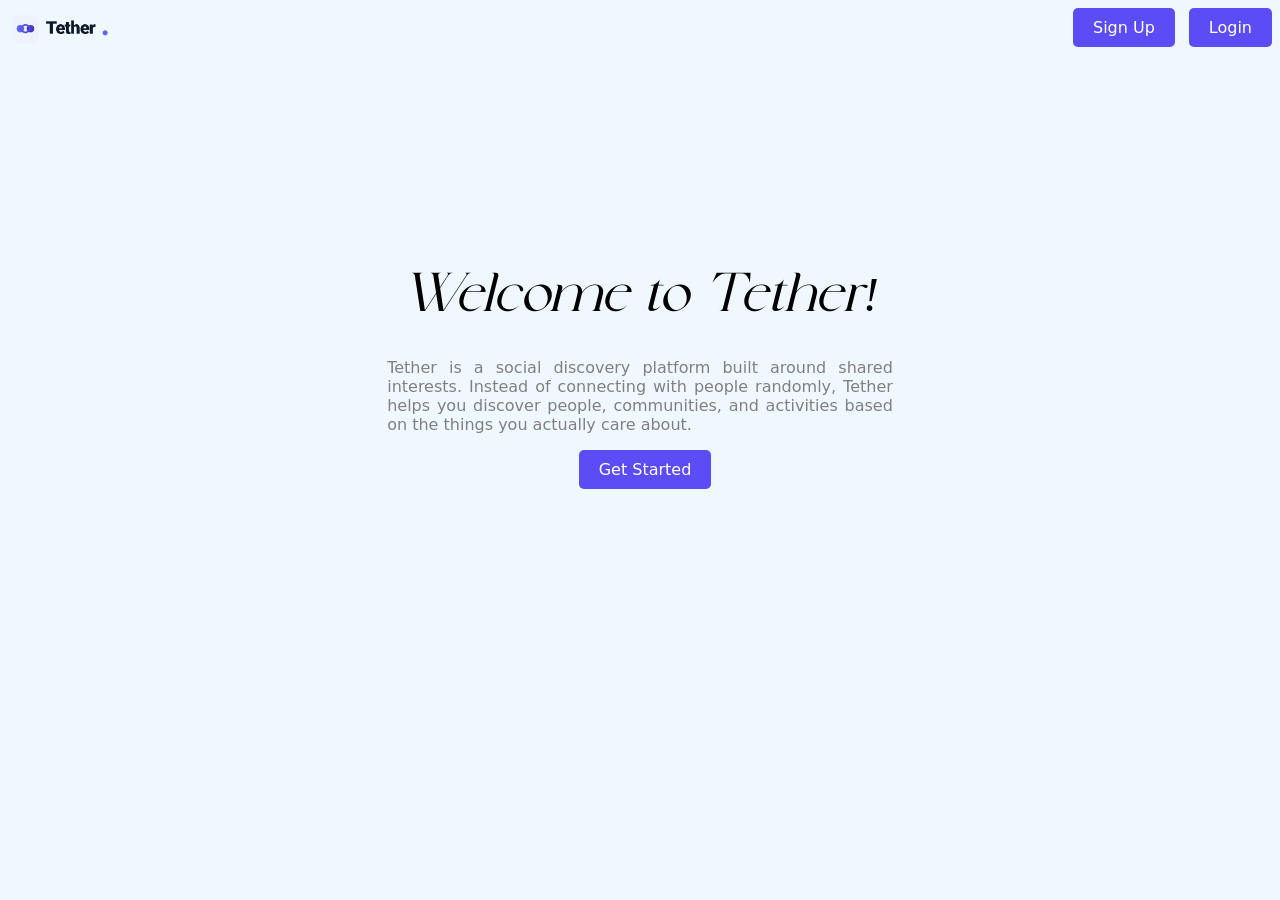
==== index.html @ 1f67a920 "add a landing page and replace 'continue with google' with google icon in login and signup pages" ====
<html>

<head>
    <title>Tether</title>
    <style>
        @font-face {
            font-family: 'coolfonts';
            src: url('assets/Kugile_Demo.ttf') format('truetype');
            font-weight: normal;
            font-style: normal;
        }

        .mainthing {
            display: flex;
            flex-direction: column;
            justify-content: center;
            align-items: center;
            height: 73vh;
            margin-right: 30%;
            margin-left: 30%;
        }

        .logo {
            width: 140px;
            height: auto;
        }

        body {
            background-color: aliceblue;
        }

        .mainthing em {
            font-size: xxx-large;
        }

        .mainthing p {
            color: gray;
            text-align: justify;
        }

        .upperarea {
            display: flex;
            justify-content: space-between;
            align-items: center;
        }

        .mainthing a,
        .buttons a {
            background-color: #5B4CF6;
            color: white;
            padding: 10px 20px;
            border-radius: 5px;
            text-decoration: none;
            font-family: system-ui, -apple-system, BlinkMacSystemFont, 'Segoe UI', Roboto, Oxygen, Ubuntu, Cantarell, 'Open Sans', 'Helvetica Neue', sans-serif;
            margin-left: 10px;
            display: inline-block;
        }

        .mainthing a:hover,
        .buttons a:hover {
            transform: scale(1.04);
            /*a very particular number ikr. I was just playing around with the values and this number looked the best*/
            transition: 0.2s;
        }
    </style>
</head>

<body>
    <div class="upperarea">
        <a href="#"><img class="logo" src="assets/logo.png"></a>
        <div class="buttons">
            <a href="signup.html">Sign Up</a>
            <a href="login.html">Login</a>
        </div>
    </div>

    <div class="mainthing">
        <em style="font-family: 'coolfonts'; font-weight: normal;">
            Welcome to Tether!</em>
        <p
            style="font-family: system-ui, -apple-system, BlinkMacSystemFont, 'Segoe UI', Roboto, Oxygen, Ubuntu, Cantarell, 'Open Sans', 'Helvetica Neue', sans-serif;">
            Tether is a social discovery platform built around shared interests. Instead of connecting with people
            randomly, Tether helps you discover people, communities, and activities based on the things you actually
            care about.</p>
        <a href="signup.html">Get Started</a>
    </div>
</body>

</html>
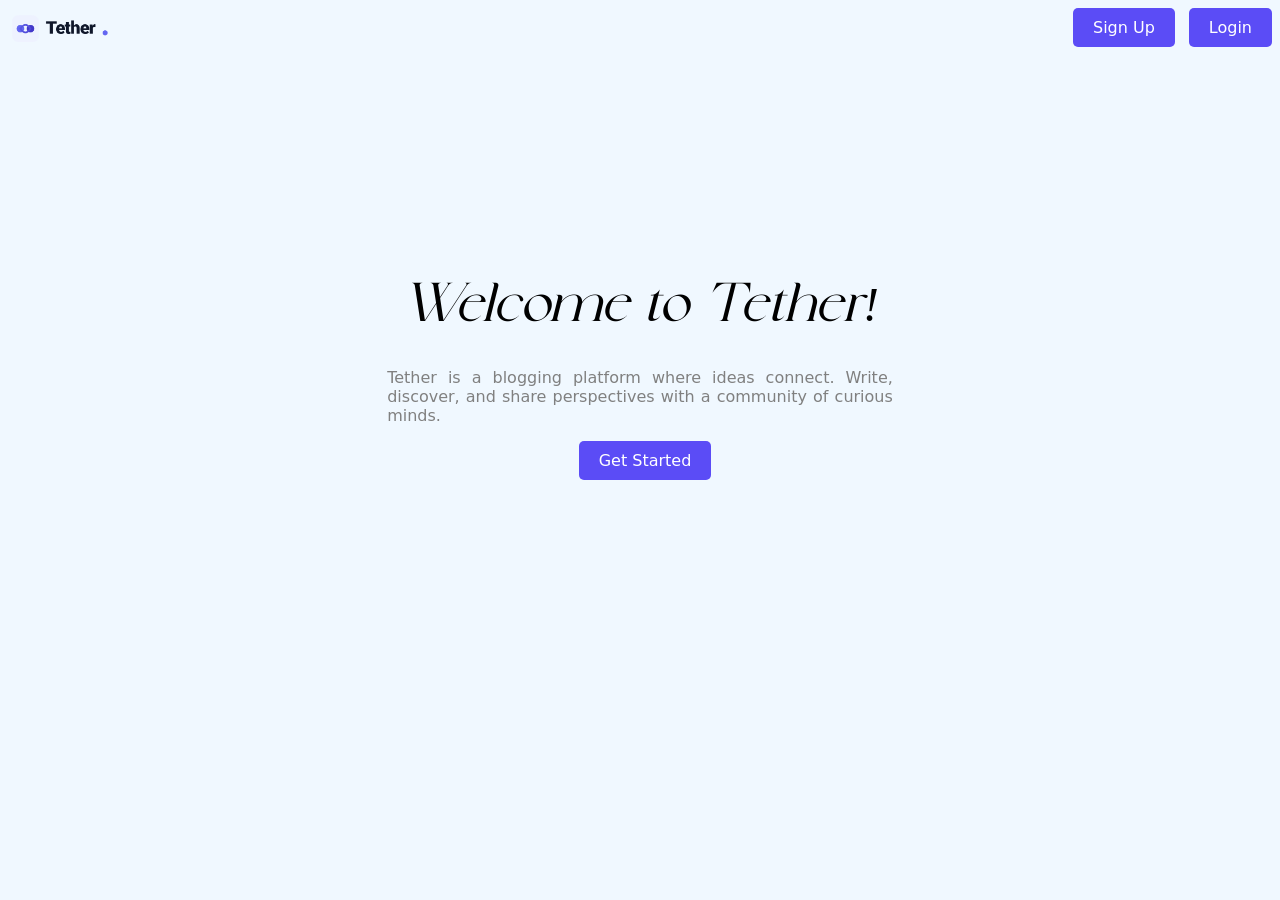
==== commit 2f57ddfc: "progress in site.html" ====
--- a/index.html
+++ b/index.html
@@ -1,7 +1,14 @@
 <html>
 
 <head>
+    <script>
+        const savedtoken = localStorage.getItem('accesstoken');
+        if (savedtoken) {
+            window.location.href = 'site.html';
+        }
+    </script>
     <title>Tether</title>
+    <link rel="icon" type="image/x-icon" href="assets/favicon.ico ">
     <style>
         @font-face {
             font-family: 'coolfonts';
@@ -79,9 +86,8 @@
             Welcome to Tether!</em>
         <p
             style="font-family: system-ui, -apple-system, BlinkMacSystemFont, 'Segoe UI', Roboto, Oxygen, Ubuntu, Cantarell, 'Open Sans', 'Helvetica Neue', sans-serif;">
-            Tether is a social discovery platform built around shared interests. Instead of connecting with people
-            randomly, Tether helps you discover people, communities, and activities based on the things you actually
-            care about.</p>
+            Tether is a blogging platform where ideas connect. Write, discover, and share perspectives with a community
+            of curious minds.</p>
         <a href="signup.html">Get Started</a>
     </div>
 </body>
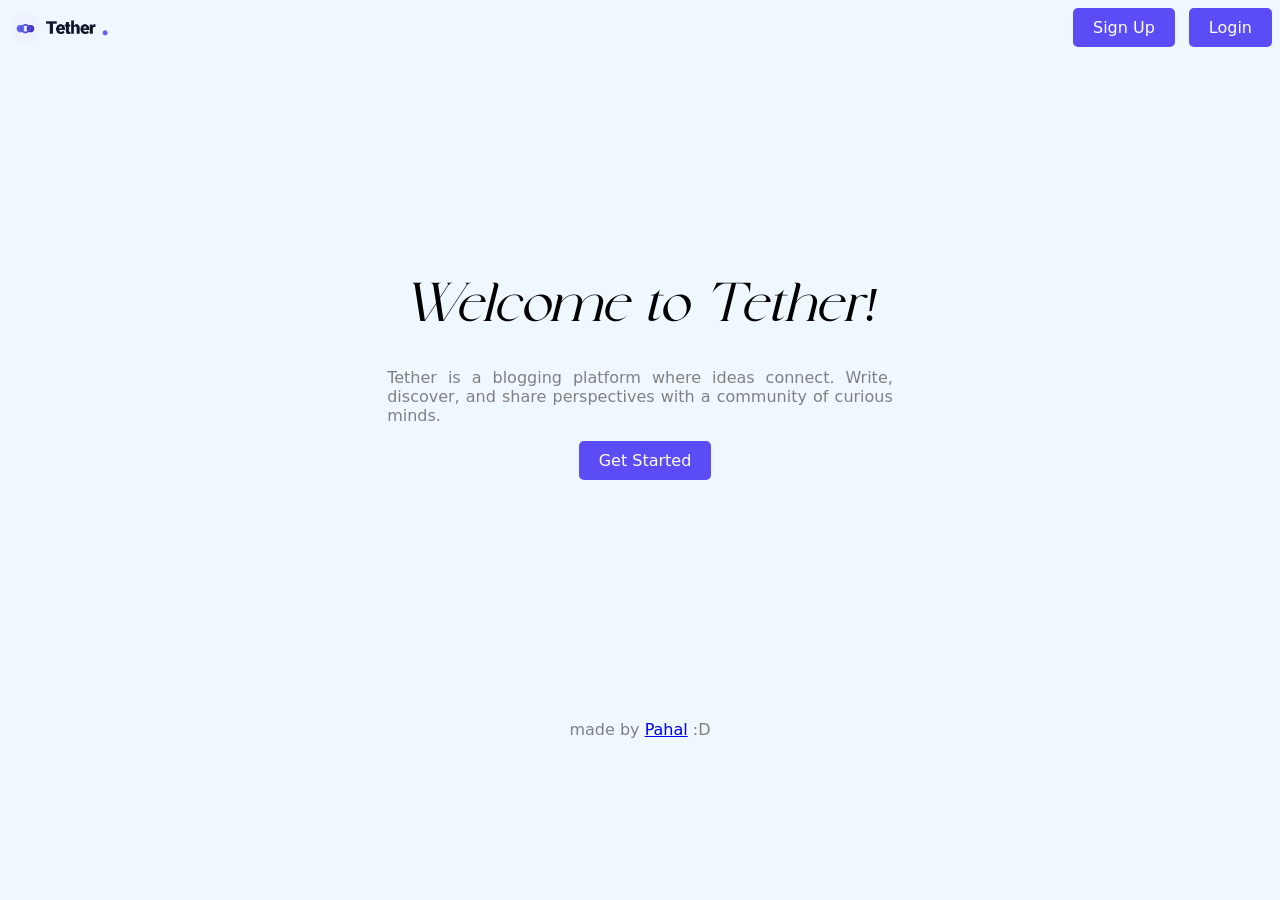
==== commit 3c84a839: "add footer to give myself credis (why not? :D)" ====
--- a/index.html
+++ b/index.html
@@ -92,4 +92,11 @@
     </div>
 </body>
 
+<footer>
+    <p
+        style="font-family: system-ui, -apple-system, BlinkMacSystemFont, 'Segoe UI', Roboto, Oxygen, Ubuntu, Cantarell, 'Open Sans', 'Helvetica Neue', sans-serif; color: gray; text-align: center;">
+        made by <a href="https://github.com/pahal-desai/">Pahal</a> :D
+    </p>
+</footer>
+
 </html>
